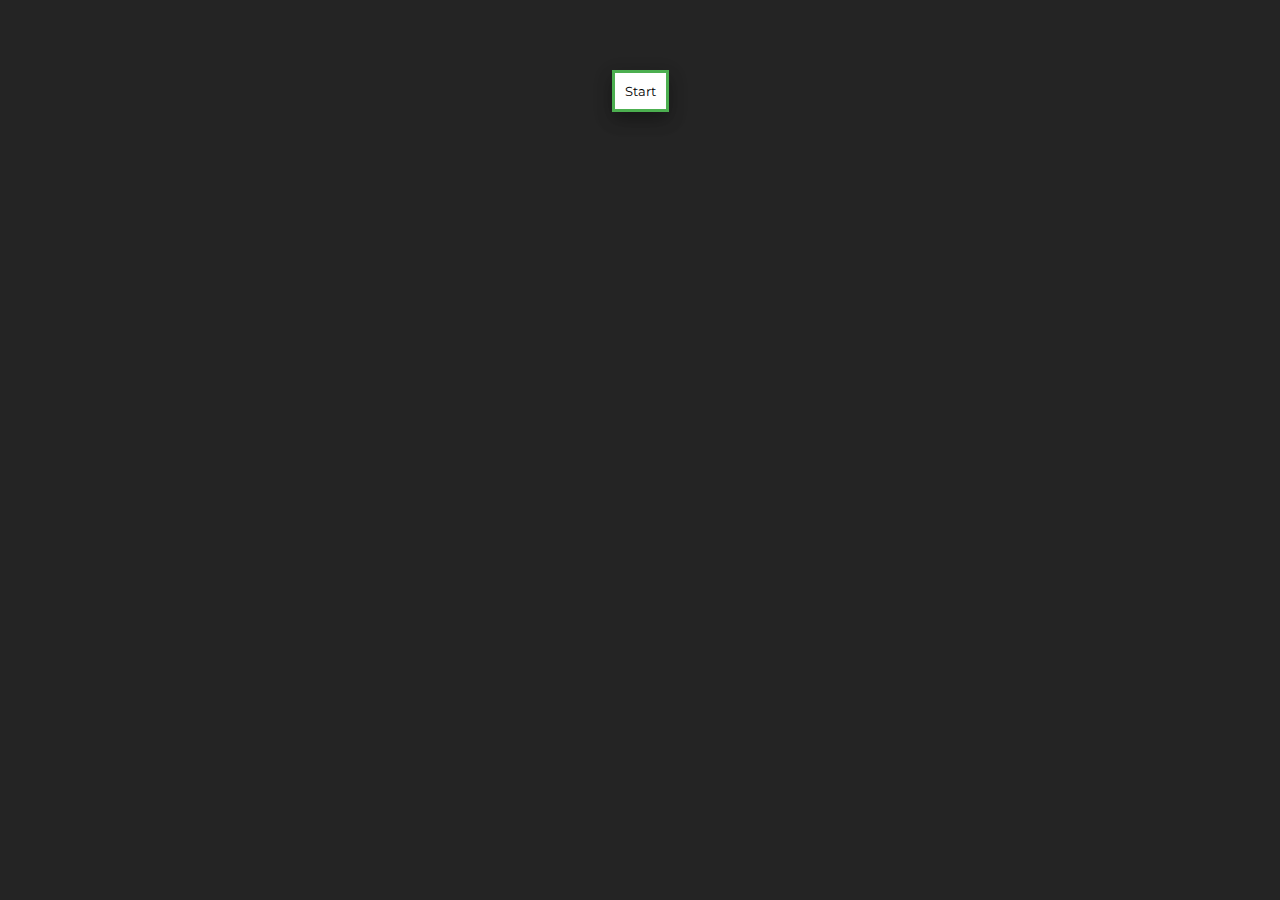
==== index.html @ fa198974 "Trees" ====
<!DOCTYPE html>
<html>
<head>
	<meta charset="utf-8">
	<meta name="viewport" content="width=device-width, initial-scale=1.0">
	<link href="https://fonts.googleapis.com/css?family=Montserrat" rel="stylesheet">
	<title>Tree Game</title>
	<link href="css/style.css" rel="stylesheet">
</head>

<body id="bla"> 

<button type="button" onclick=loadGame()>Start</button>

</body>
<script type="text/javascript">
var images = ["tree1.jpg", "tree2.jpg", "tree3.jpg"];
var square = ["one", "two", "three", "four", "five", "six", "seven", "eight", "nine"];
var imageSet = [];

var xhr = typeof XMLHttpRequest != 'undefined' ? new XMLHttpRequest() : new ActiveXObject('Microsoft.XMLHTTP');

function loadGame() {
xhr.open('get', 'trees.html', true);
xhr.onreadystatechange = function() {
    if (xhr.readyState == 4 && xhr.status == 200) { 
        document.getElementById("bla").innerHTML = xhr.responseText;
		document.getElementById("bla").onload = randomimage();
    } 
}
xhr.send();
}

function randomimage() {
	var date = new Date();
	var imageNumber;
	for (i = 0; i < 9; i++) {
			imageNumber = (Math.floor(Math.random() * 3));
			document.getElementById(square[i]).src = "images/" + images[imageNumber];
			document.getElementById(square[i]).onclick = function() {click(this.id)}
			imageSet[i] = imageNumber;
		}
}
function notrandomimage() {
	var date = new Date();
	var imageNumber;
	for (i = 0; i < 9; i++) {
			imageNumber = 1;
			document.getElementById(square[i]).src = "images/" + images[imageNumber];
			document.getElementById(square[i]).onclick = function() {click(this.id)}
			imageSet[i] = imageNumber;
		}
}

function click(id) {
	if (id === "one")
	{
		imageSet[0] = nextimg(imageSet[0]);
		imageSet[1] = nextimg(imageSet[1]);
	    imageSet[3] = nextimg(imageSet[3]);
		document.getElementById(id).src = "images/" + images[imageSet[0]];
		document.getElementById("two").src = "images/" + images[imageSet[1]];
		document.getElementById("four").src = "images/" + images[imageSet[3]];
	}
	else if (id === "two")
	{
		imageSet[0] = nextimg(imageSet[0]);
		imageSet[1] = nextimg(imageSet[1]);
	    imageSet[2] = nextimg(imageSet[2]);
		imageSet[4] = nextimg(imageSet[4]);
		document.getElementById(id).src = "images/" + images[imageSet[1]];
		document.getElementById("one").src = "images/" + images[imageSet[0]];
		document.getElementById("three").src = "images/" + images[imageSet[2]];
		document.getElementById("five").src = "images/" + images[imageSet[4]];
	}
	else if (id === "three")
	{
		imageSet[2] = nextimg(imageSet[2]);
		imageSet[1] = nextimg(imageSet[1]);
	    imageSet[5] = nextimg(imageSet[5]);
		document.getElementById(id).src = "images/" + images[imageSet[2]];
		document.getElementById("two").src = "images/" + images[imageSet[1]];
		document.getElementById("six").src = "images/" + images[imageSet[5]];	
	}
	else if (id === "four")
	{
		imageSet[0] = nextimg(imageSet[0]);
		imageSet[4] = nextimg(imageSet[4]);
	    imageSet[3] = nextimg(imageSet[3]);
		imageSet[6] = nextimg(imageSet[6]);
		document.getElementById(id).src = "images/" + images[imageSet[3]];
		document.getElementById("one").src = "images/" + images[imageSet[0]];
		document.getElementById("seven").src = "images/" + images[imageSet[6]];
		document.getElementById("five").src = "images/" + images[imageSet[4]];
	}
	else if (id === "five")
	{
		imageSet[4] = nextimg(imageSet[4]);
		imageSet[1] = nextimg(imageSet[1]);
	    imageSet[3] = nextimg(imageSet[3]);
		imageSet[5] = nextimg(imageSet[5]);
		imageSet[7] = nextimg(imageSet[7]);		
		document.getElementById(id).src = "images/" + images[imageSet[4]];
		document.getElementById("two").src = "images/" + images[imageSet[1]];
		document.getElementById("four").src = "images/" + images[imageSet[3]];
		document.getElementById("six").src = "images/" + images[imageSet[5]];
		document.getElementById("eight").src = "images/" + images[imageSet[7]];
	}
	else if (id === "six")
	{
		imageSet[5] = nextimg(imageSet[5]);
		imageSet[2] = nextimg(imageSet[2]);
	    imageSet[4] = nextimg(imageSet[4]);
		imageSet[8] = nextimg(imageSet[8]);
		document.getElementById(id).src = "images/" + images[imageSet[5]];
		document.getElementById("three").src = "images/" + images[imageSet[2]];
		document.getElementById("five").src = "images/" + images[imageSet[4]];
		document.getElementById("nine").src = "images/" + images[imageSet[8]];
	}
	else if (id === "seven")
	{
		imageSet[6] = nextimg(imageSet[6]);
		imageSet[3] = nextimg(imageSet[3]);
	    imageSet[7] = nextimg(imageSet[7]);
		document.getElementById(id).src = "images/" + images[imageSet[6]];
		document.getElementById("four").src = "images/" + images[imageSet[3]];
		document.getElementById("eight").src = "images/" + images[imageSet[7]];
	}
	else if (id === "eight")
	{
		imageSet[7] = nextimg(imageSet[7]);
		imageSet[4] = nextimg(imageSet[4]);
	    imageSet[6] = nextimg(imageSet[6]);
		imageSet[8] = nextimg(imageSet[8]);
		document.getElementById(id).src = "images/" + images[imageSet[7]];
		document.getElementById("seven").src = "images/" + images[imageSet[6]];
		document.getElementById("five").src = "images/" + images[imageSet[4]];
		document.getElementById("nine").src = "images/" + images[imageSet[8]];
	}
	else if (id === "nine")
	{
		imageSet[8] = nextimg(imageSet[8]);
		imageSet[5] = nextimg(imageSet[5]);
	    imageSet[7] = nextimg(imageSet[7]);
		document.getElementById(id).src = "images/" + images[imageSet[8]];
		document.getElementById("six").src = "images/" + images[imageSet[5]];
		document.getElementById("eight").src = "images/" + images[imageSet[7]];
	}

	if (equality())
	{ 
		setTimeout(function(){alert("yay")},100);
	}
		
}

function nextimg(lastimg) {
	var nextImage;
	nextImage = lastimg + 1;
	if (nextImage > 2)
		nextImage = 0;
	return nextImage;
}

function equality()
{
	var equal;
	for (i = 0; i < 8; i++)
	{
		if (imageSet[i] === imageSet[i+1])
			{
				equal = 1;
			}
		else if (imageSet[i] != imageSet[i+1])
		{	
			equal = 0;
			break;
		}
	}
	return equal;
}
</script>
</html>
---- css/style.css ----
@media screen and (max-width: 150px) {
  table {
  width: 100%;}
  	height: 300px;
	width: 300px;
	
	td {
	padding:0px 1px 0 0px;
}	
}

@media screen and (min-width: 151px) and (max-width: 550px) {
  table {
  width: 80%;}
  	height: 300px;
	width: 300px;
}

@media screen and (min-width: 551px) {
  table {
  width: 60%;}
	height: 600px;
	width: 600px;
}

.tablediv {
	width:100%;
}
.tree {
	max-width: 100%;
	height: auto;
}

table, th, td {

}

td {
	padding:8px 1px 0 10px;
}


body {

	margin-left: auto;
	margin-right: auto;
	margin-top: 70px;
	background-color: #242424;
	font-family: 'Montserrat', sans-serif;
}
button {
	 margin:auto;
	display:block;
	font-family: 'Montserrat', sans-serif;
	background-color: white;
	border: 3px solid #4CAF50;
	padding: 10px;
	box-shadow: 0 8px 16px 0 rgba(0,0,0,0.2), 0 6px 20px 0 rgba(0,0,0,0.19);
}

table {
	margin: auto;
	display: block;
	border-collapse: collapse;
}
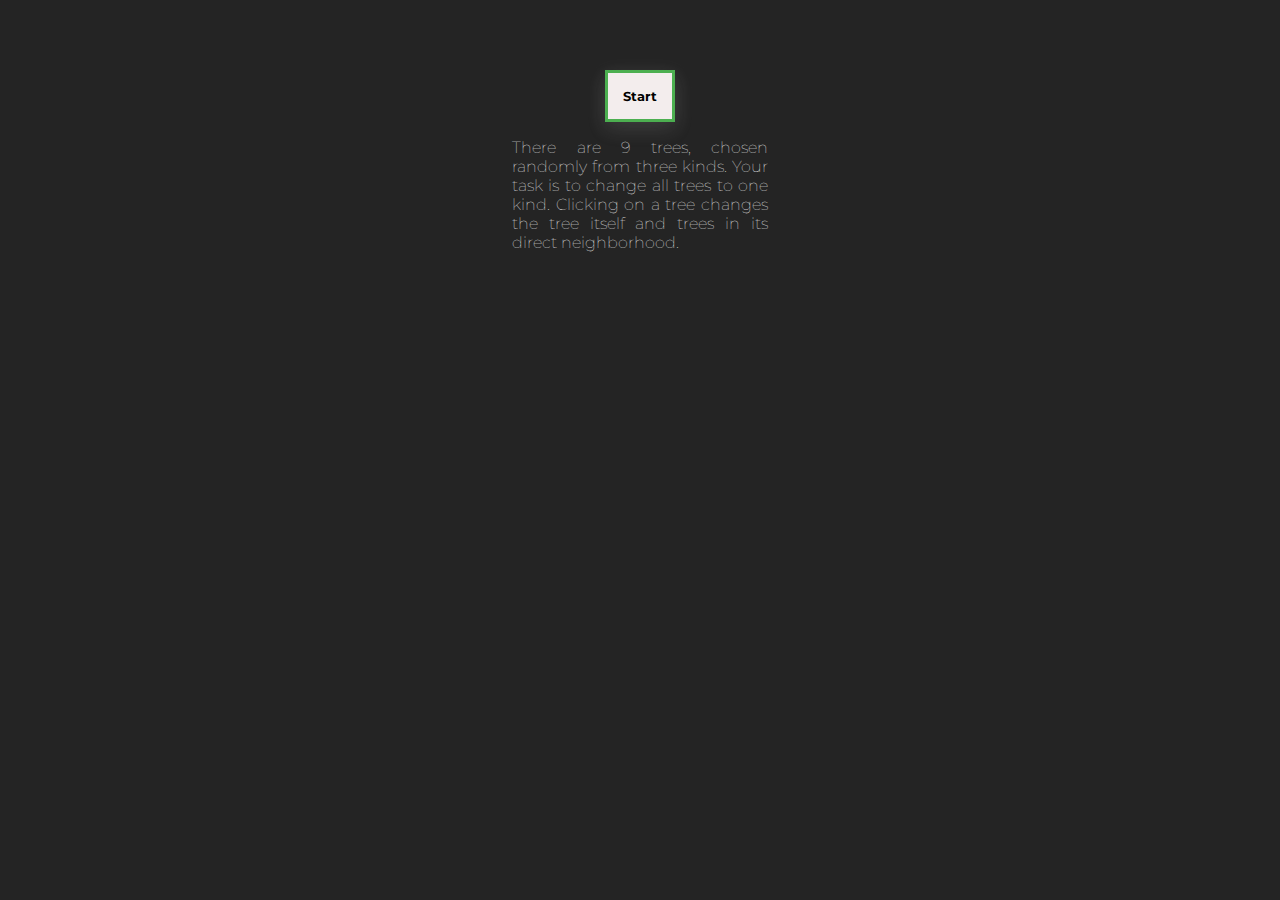
==== commit 1a9226e9: "Added rules and shadow in button" ====
--- a/index.html
+++ b/index.html
@@ -11,7 +11,7 @@
 <body id="bla"> 
 
 <button type="button" onclick=loadGame()>Start</button>
-
+<div class="rules"><p>There are 9 trees, chosen randomly from three kinds. Your task is to change all trees to one kind. Clicking on a tree changes the tree itself and trees in its direct neighborhood.  </p></div>
 </body>
 <script type="text/javascript">
 var images = ["tree1.jpg", "tree2.jpg", "tree3.jpg"];
--- a/css/style.css
+++ b/css/style.css
@@ -1,26 +1,21 @@
 @media screen and (max-width: 150px) {
-  table {
-  width: 100%;}
-  	height: 300px;
-	width: 300px;
-	
-	td {
-	padding:0px 1px 0 0px;
-}	
+		td {
+		padding:0px 1px 0 0px;
+	}	
 }
 
 @media screen and (min-width: 151px) and (max-width: 550px) {
-  table {
-  width: 80%;}
-  	height: 300px;
-	width: 300px;
+	table {
+		height: 300px;
+		width: 300px;
+	}
 }
 
 @media screen and (min-width: 551px) {
-  table {
-  width: 60%;}
-	height: 600px;
-	width: 600px;
+	table {
+		height: 500px;
+		width: 500px;
+	}
 }
 
 .tablediv {
@@ -31,8 +26,13 @@
 	height: auto;
 }
 
-table, th, td {
-
+.rules {
+	text-align: justify;
+	margin-right: auto;
+	margin-left: auto;
+	font-weight: 100;
+	width: 20%;
+	color: white;
 }
 
 td {
@@ -49,13 +49,14 @@
 	font-family: 'Montserrat', sans-serif;
 }
 button {
-	 margin:auto;
-	display:block;
+	margin: auto;
+	display: block;
 	font-family: 'Montserrat', sans-serif;
-	background-color: white;
+	font-weight: bold;	
+	background-color: rgb(243, 237, 237);
 	border: 3px solid #4CAF50;
-	padding: 10px;
-	box-shadow: 0 8px 16px 0 rgba(0,0,0,0.2), 0 6px 20px 0 rgba(0,0,0,0.19);
+	padding: 15px;
+	box-shadow: 0 8px 16px 0 rgba(0,0,0,0.2), 0 6px 20px 0 rgba(255,255,255,0.19);
 }
 
 table {
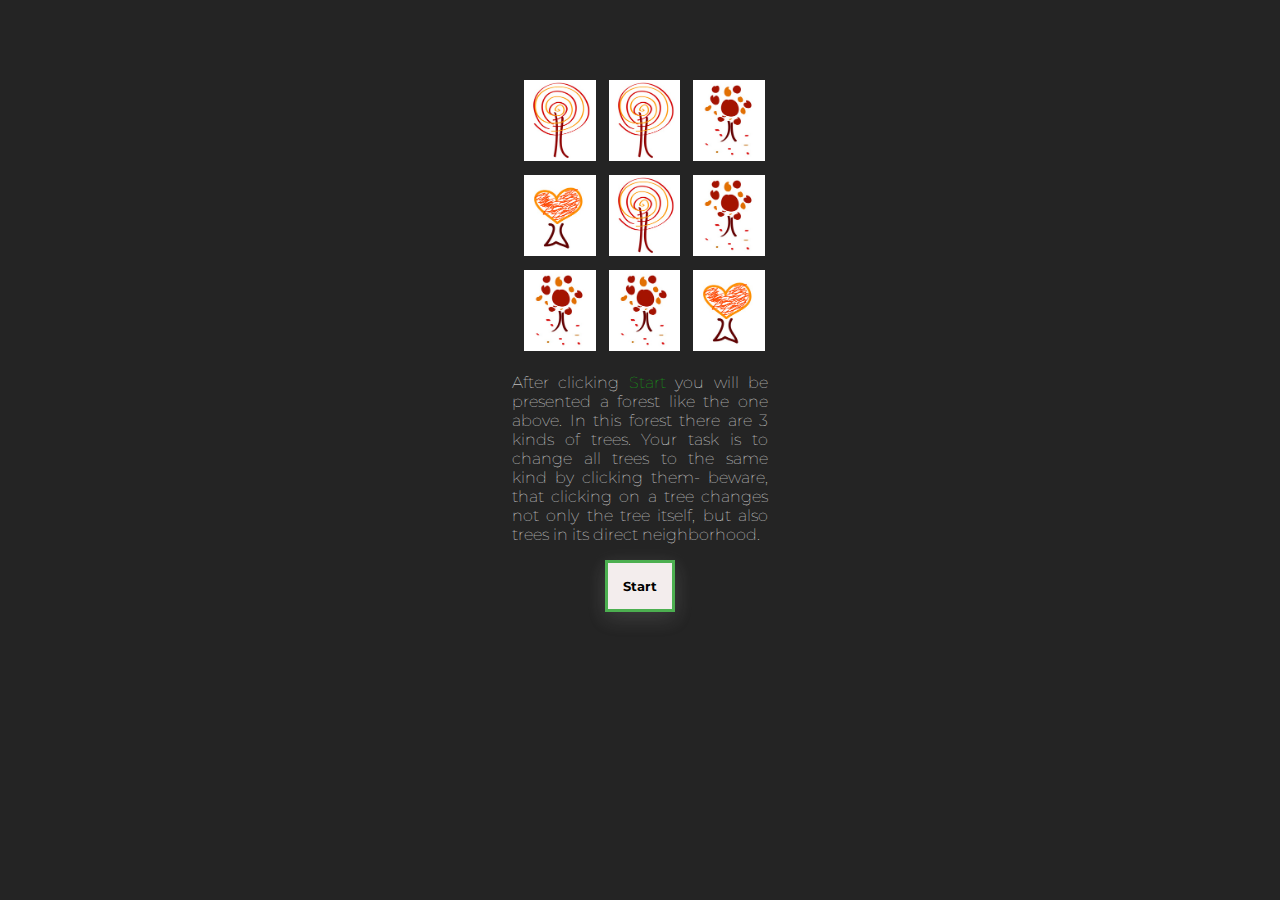
==== commit 289929a2: "Added trees on start page" ====
--- a/index.html
+++ b/index.html
@@ -10,8 +10,27 @@
 
 <body id="bla"> 
 
-<button type="button" onclick=loadGame()>Start</button>
-<div class="rules"><p>There are 9 trees, chosen randomly from three kinds. Your task is to change all trees to one kind. Clicking on a tree changes the tree itself and trees in its direct neighborhood.  </p></div>
+	<div>
+		<table class="treetable">
+			<tr>
+				<td><img class="tree" src="images/tree1.jpg"></td>
+				<td><img class="tree" src="images/tree1.jpg"></td>
+				<td><img class="tree" src="images/tree2.jpg"></td>
+			</tr>
+			<tr>
+				<td><img class="tree" src="images/tree3.jpg"></td>
+				<td><img class="tree" src="images/tree1.jpg"></td>
+				<td><img class="tree" src="images/tree2.jpg"></td>
+			</tr>
+				<tr>
+				<td><img class="tree" src="images/tree2.jpg"></td>
+				<td><img class="tree" src="images/tree2.jpg"></td>
+				<td><img class="tree" src="images/tree3.jpg"></td>
+			</tr>
+		</table>
+	</div>
+	<div class="rules"><p>After clicking <span class="start">Start</span> you will be presented a forest like the one above. In this forest there are 3 kinds of trees. Your task is to change all trees to the same kind by clicking them- beware, that clicking on a tree changes not only the tree itself, but also trees in its direct neighborhood.  </p></div>
+	<button type="button" onclick=loadGame()>Start</button>
 </body>
 <script type="text/javascript">
 var images = ["tree1.jpg", "tree2.jpg", "tree3.jpg"];
--- a/css/style.css
+++ b/css/style.css
@@ -6,18 +6,20 @@
 
 @media screen and (min-width: 151px) and (max-width: 550px) {
 	table {
-		height: 300px;
 		width: 300px;
 	}
 }
 
 @media screen and (min-width: 551px) {
 	table {
-		height: 500px;
 		width: 500px;
 	}
 }
-
+.treetable {
+	width:20%;
+	margin-left: auto;
+	margin-right: auto;
+}
 .tablediv {
 	width:100%;
 }
@@ -62,5 +64,8 @@
 table {
 	margin: auto;
 	display: block;
-	border-collapse: collapse;
+}
+
+.start {
+	color: rgb(17, 199, 17);
 }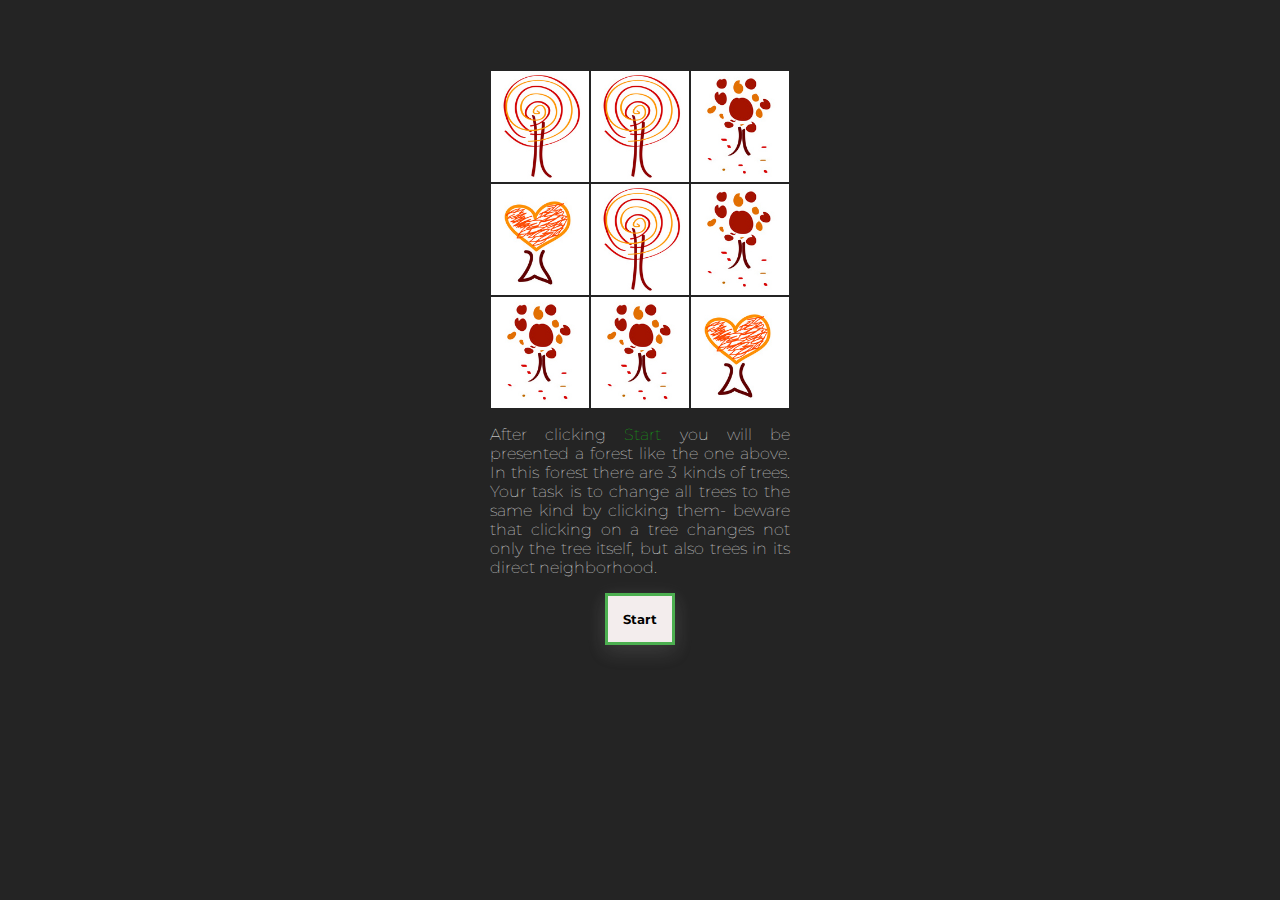
==== commit ead3bfcd: "Fixed spacing" ====
--- a/index.html
+++ b/index.html
@@ -29,7 +29,7 @@
 			</tr>
 		</table>
 	</div>
-	<div class="rules"><p>After clicking <span class="start">Start</span> you will be presented a forest like the one above. In this forest there are 3 kinds of trees. Your task is to change all trees to the same kind by clicking them- beware, that clicking on a tree changes not only the tree itself, but also trees in its direct neighborhood.  </p></div>
+	<div class="rules"><p>After clicking <span class="start">Start</span> you will be presented a forest like the one above. In this forest there are 3 kinds of trees. Your task is to change all trees to the same kind by clicking them- beware that clicking on a tree changes not only the tree itself, but also trees in its direct neighborhood.  </p></div>
 	<button type="button" onclick=loadGame()>Start</button>
 </body>
 <script type="text/javascript">
--- a/css/style.css
+++ b/css/style.css
@@ -1,28 +1,33 @@
-@media screen and (max-width: 150px) {
-		td {
-		padding:0px 1px 0 0px;
-	}	
-}
-
 @media screen and (min-width: 151px) and (max-width: 550px) {
 	table {
+		width: 300px;
+	}
+	.treetable {
+		width: 200px;
+	}
+	.rules {
 		width: 300px;
 	}
 }
 
 @media screen and (min-width: 551px) {
 	table {
-		width: 500px;
+		width: 497px;
+	}
+	.treetable {
+		width: 300px;
+	}
+	.rules {
+		width: 300px;
 	}
 }
 .treetable {
-	width:20%;
+	max-width: 100%;
 	margin-left: auto;
 	margin-right: auto;
+	border-spacing: 0;
 }
-.tablediv {
-	width:100%;
-}
+
 .tree {
 	max-width: 100%;
 	height: auto;
@@ -33,23 +38,18 @@
 	margin-right: auto;
 	margin-left: auto;
 	font-weight: 100;
-	width: 20%;
+	max-width: 100%;
 	color: white;
 }
 
-td {
-	padding:8px 1px 0 10px;
-}
-
-
 body {
-
 	margin-left: auto;
 	margin-right: auto;
 	margin-top: 70px;
 	background-color: #242424;
 	font-family: 'Montserrat', sans-serif;
 }
+
 button {
 	margin: auto;
 	display: block;
@@ -62,8 +62,13 @@
 }
 
 table {
-	margin: auto;
+	table-layout: fixed;
+	max-width: 100%;
 	display: block;
+	margin-left: auto;
+	margin-right: auto;
+	border-spacing: 3px;
+	line-height: 0;
 }
 
 .start {
